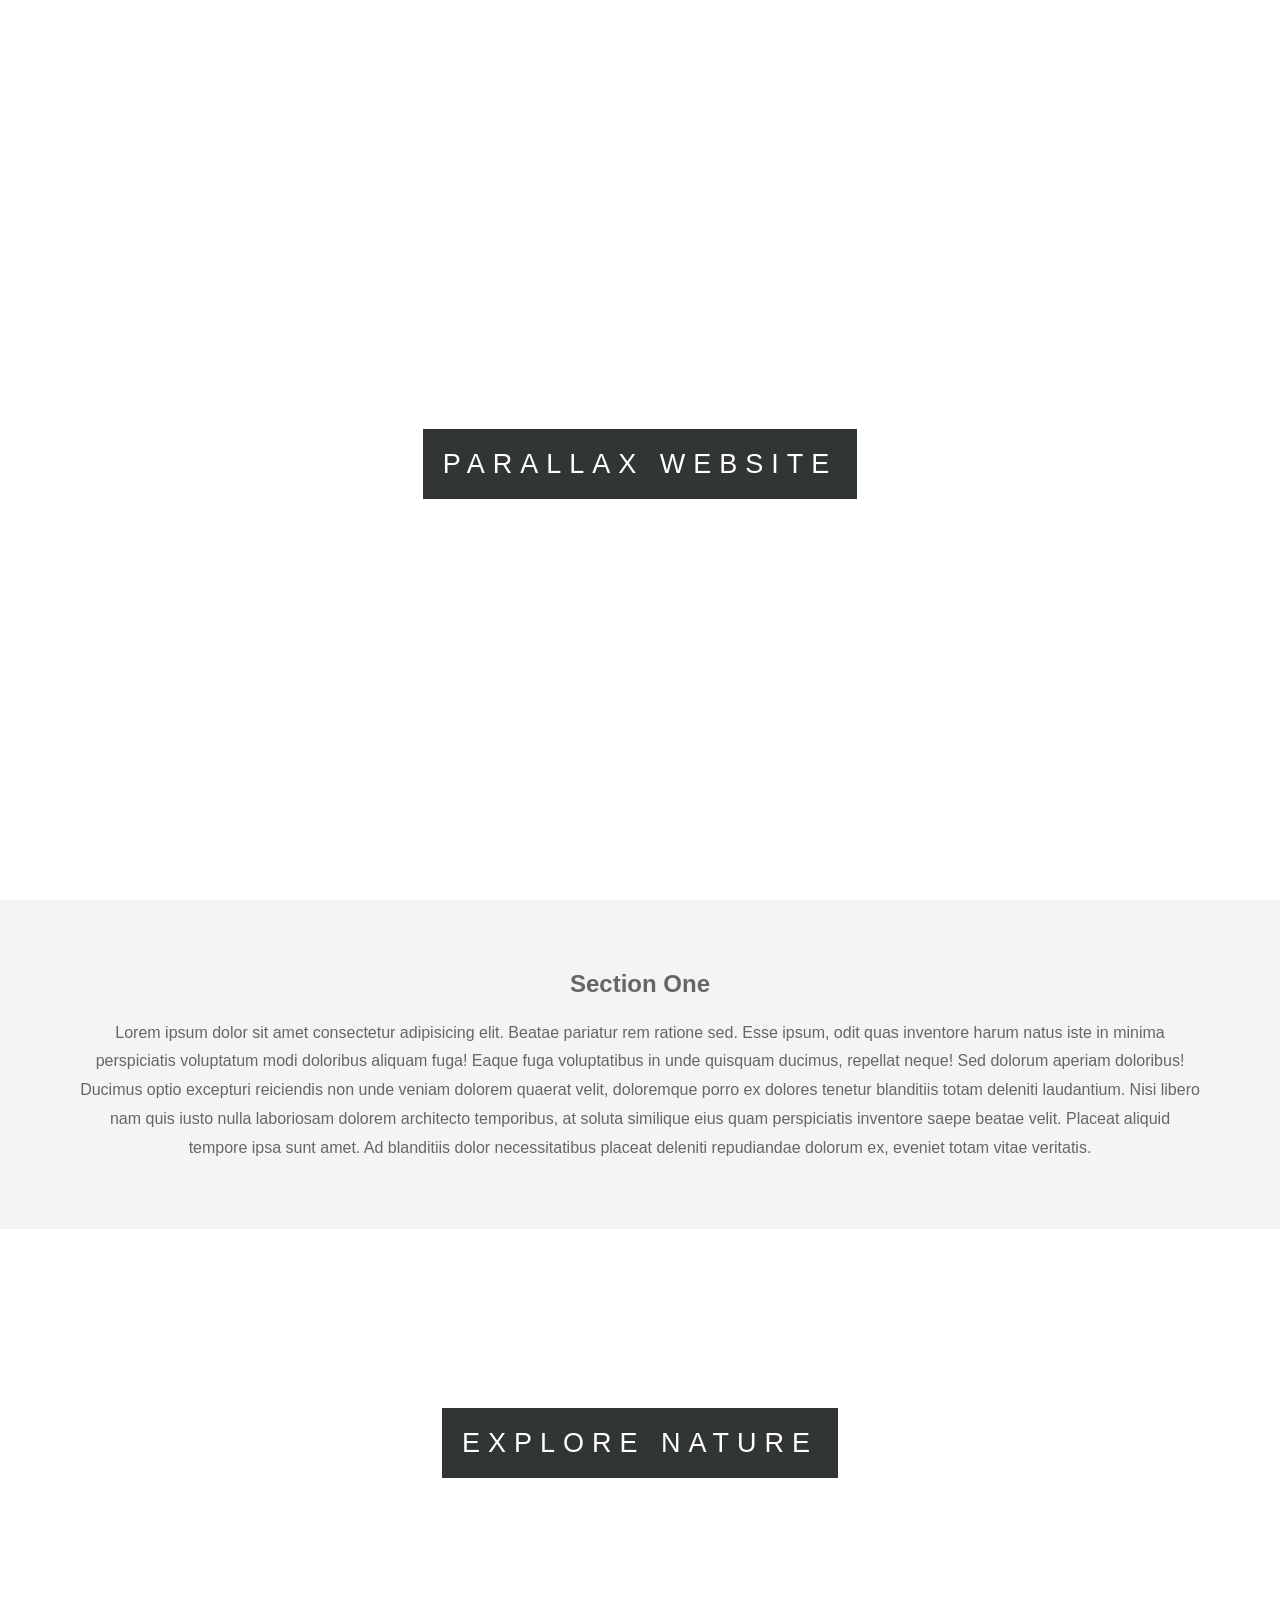
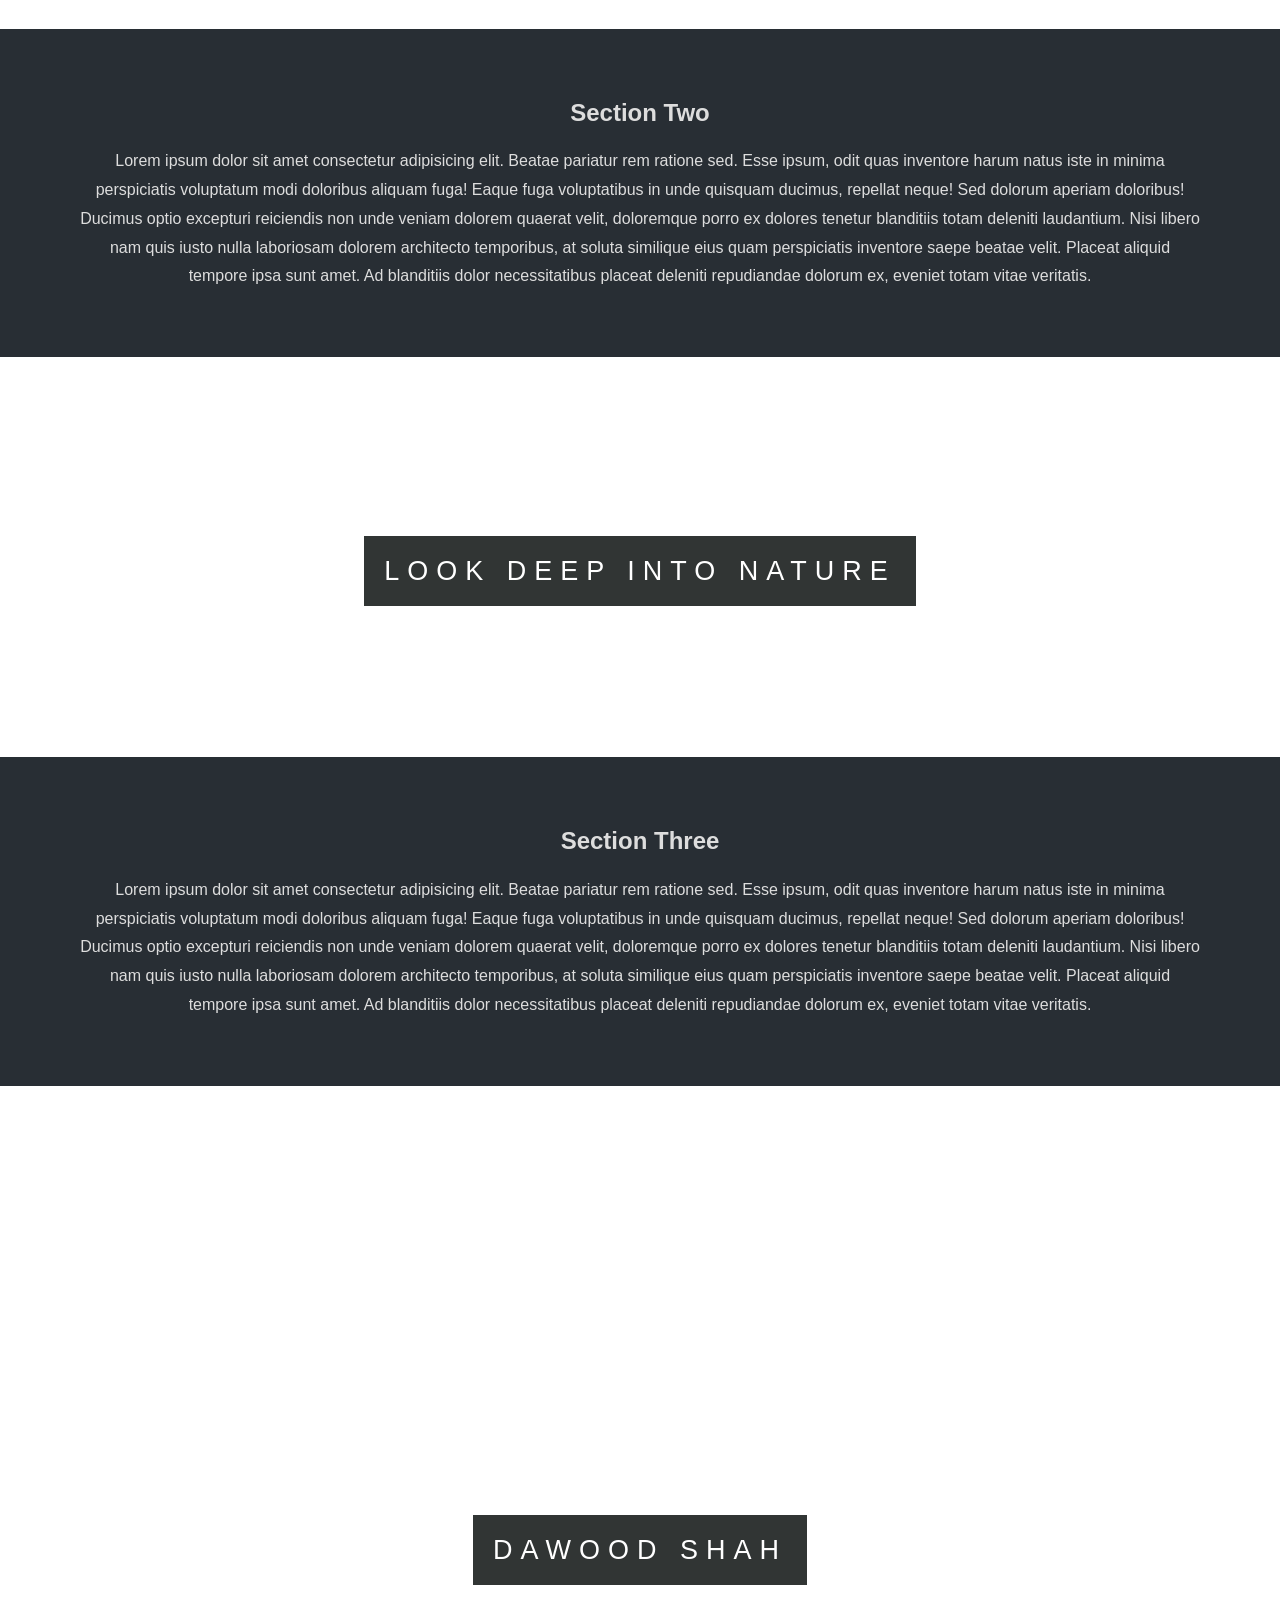
==== index.html @ d452a783 "first commit" ====
<!DOCTYPE html>
<html lang="en">
<head>
    <meta charset="UTF-8">
    <meta name="viewport" content="width=device-width, initial-scale=1.0">
    <title> Parallax Website </title>
    <link rel="stylesheet" href="styles.css">
</head>
<body>
    <section class="pimg1">
        <div class="ptext">
            <span class="textBg">
                Parallax Website
            </span>
        </div>
    </section>
    <section class="section section-light">
        <h2> Section One </h2>
        <p>Lorem ipsum dolor sit amet consectetur adipisicing elit. Beatae pariatur rem ratione sed. Esse ipsum, odit quas inventore harum natus iste in minima perspiciatis voluptatum modi doloribus aliquam fuga! Eaque fuga voluptatibus in unde quisquam ducimus, repellat neque! Sed dolorum aperiam doloribus! Ducimus optio excepturi reiciendis non unde veniam dolorem quaerat velit, doloremque porro ex dolores tenetur blanditiis totam deleniti laudantium. Nisi libero nam quis iusto nulla laboriosam dolorem architecto temporibus, at soluta similique eius quam perspiciatis inventore saepe beatae velit. Placeat aliquid tempore ipsa sunt amet. Ad blanditiis dolor necessitatibus placeat deleniti repudiandae dolorum ex, eveniet totam vitae veritatis.

        </p>
    </section>
    <section class="pimg2">
        <div class="ptext">
            <span class="textBg">
                Explore Nature
            </span>
        </div>
    </section>
        <section class="section section-dark">
        <h2> Section Two </h2>
        <p>Lorem ipsum dolor sit amet consectetur adipisicing elit. Beatae pariatur rem ratione sed. Esse ipsum, odit quas inventore harum natus iste in minima perspiciatis voluptatum modi doloribus aliquam fuga! Eaque fuga voluptatibus in unde quisquam ducimus, repellat neque! Sed dolorum aperiam doloribus! Ducimus optio excepturi reiciendis non unde veniam dolorem quaerat velit, doloremque porro ex dolores tenetur blanditiis totam deleniti laudantium. Nisi libero nam quis iusto nulla laboriosam dolorem architecto temporibus, at soluta similique eius quam perspiciatis inventore saepe beatae velit. Placeat aliquid tempore ipsa sunt amet. Ad blanditiis dolor necessitatibus placeat deleniti repudiandae dolorum ex, eveniet totam vitae veritatis.

        </p>
    </section>
    <section class="pimg3">
        <div class="ptext">
            <span class="textBg">
                LOOK DEEP INTO NATURE
            </span>
        </div>
    </section>
    <section class="section section-dark">
        <h2> Section Three </h2>
        <p>Lorem ipsum dolor sit amet consectetur adipisicing elit. Beatae pariatur rem ratione sed. Esse ipsum, odit quas inventore harum natus iste in minima perspiciatis voluptatum modi doloribus aliquam fuga! Eaque fuga voluptatibus in unde quisquam ducimus, repellat neque! Sed dolorum aperiam doloribus! Ducimus optio excepturi reiciendis non unde veniam dolorem quaerat velit, doloremque porro ex dolores tenetur blanditiis totam deleniti laudantium. Nisi libero nam quis iusto nulla laboriosam dolorem architecto temporibus, at soluta similique eius quam perspiciatis inventore saepe beatae velit. Placeat aliquid tempore ipsa sunt amet. Ad blanditiis dolor necessitatibus placeat deleniti repudiandae dolorum ex, eveniet totam vitae veritatis.

        </p>
    </section>
    <section class="pimg1">
        <div class="ptext">
            <span class="textBg">
                Dawood Shah
            </span>
        </div>
    </section>
</body>
</html>
---- styles.css ----
html,
body {
    height: 100%;
    margin: 0;
    font-size: 16px;
    font-family: "Lato", sans-serif;
    font-weight: 400;
    line-height: 1.8rem;
    color: #666;
}
.pimg1 {
    background-image: url(images/image1.png);
    min-height: 100%;
}   
.pimg2 {
    background-image: url(images/image2.png);
    min-height: 400px;
}  
.pimg3{
    background-image: url(images/image3.png);
    min-height: 400px;
}  

.pimg1,
.pimg2,
.pimg3 {
    position: relative;
    background-position: center;
    background-size: cover;
    background-repeat: no-repeat;
    background-attachment: fixed;
}

.ptext {
    position: absolute;
    top: 50%;
    width: 100%;
    text-align: center;
    color: black;
    font-size: 27px;
    letter-spacing: 8px;
    text-transform: uppercase;
}

.textBg {
    background: #313534;
    color: #fff;
    padding: 20px;
}
 
.section {
    padding: 50px 80px;
    text-align: center;
}

.section-light {
    background-color: #f4f4f4;
    color: #666;
}
.section-dark {
    background-color: #282e34;
    color: #ddd;
}
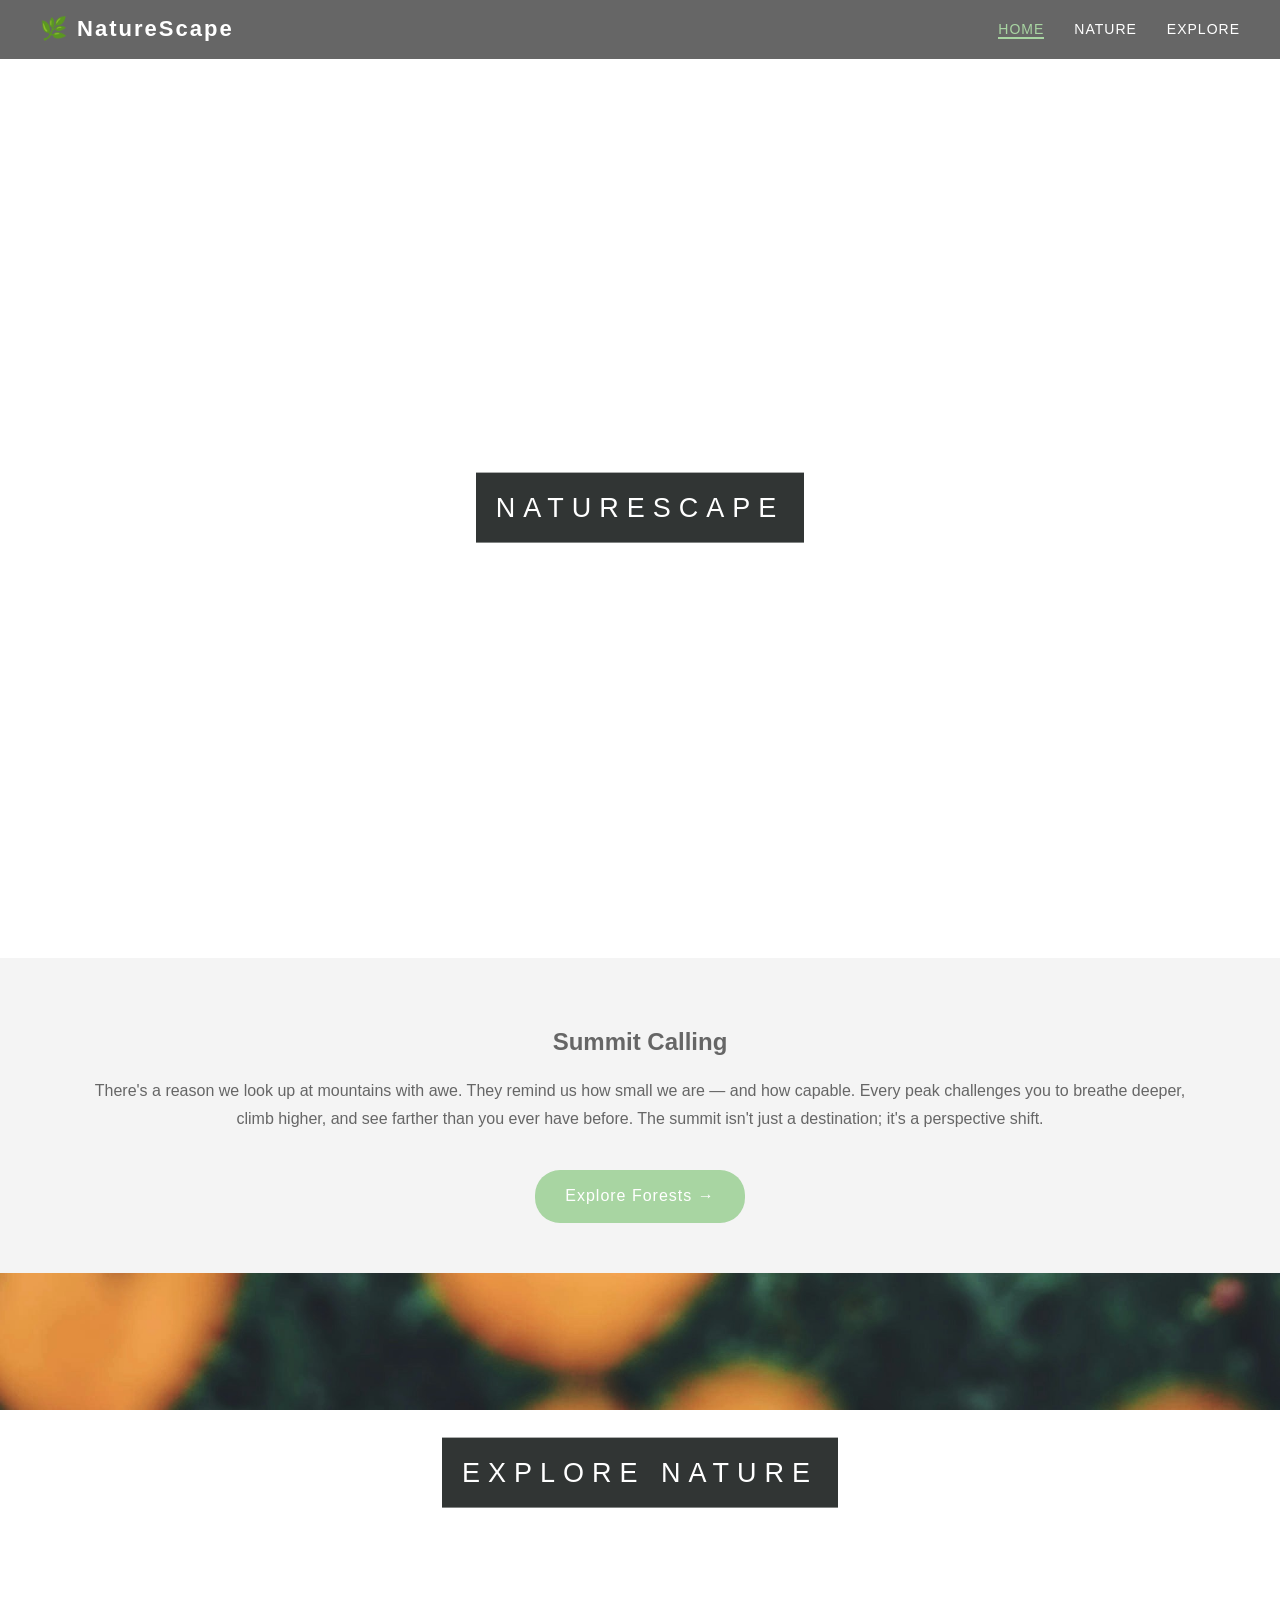
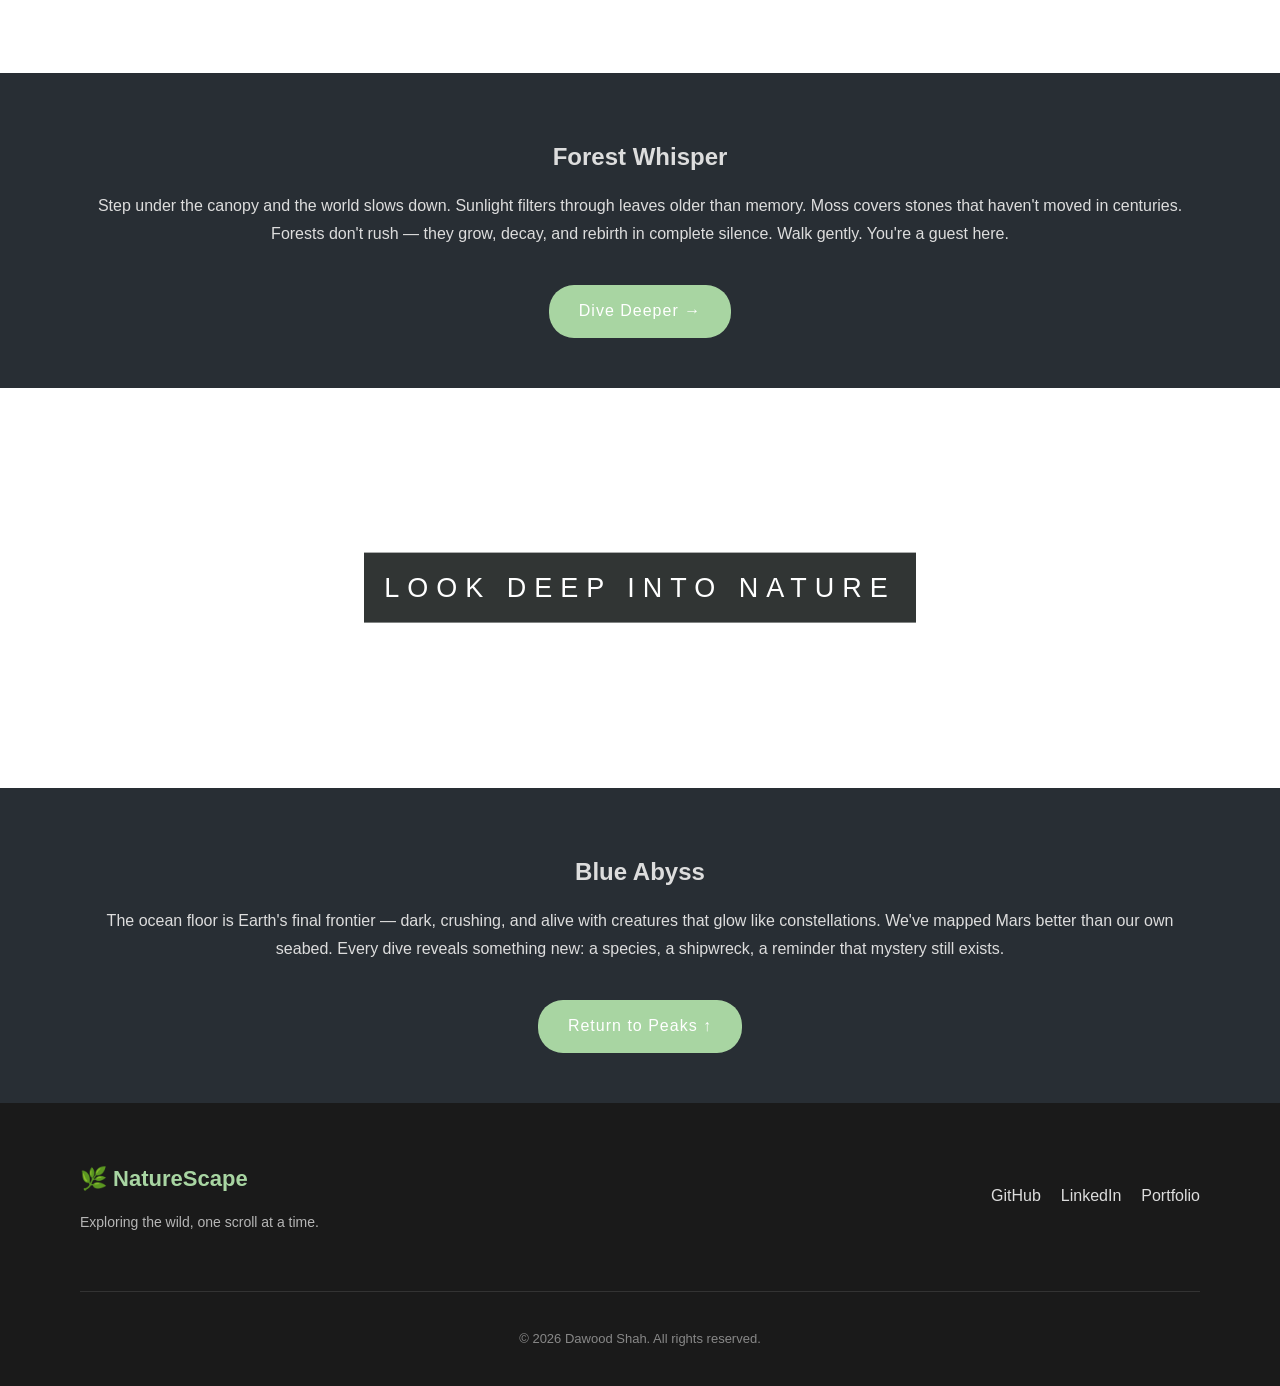
==== commit c7375db1: "Add navbar, scroll effects, animations, footer" ====
--- a/index.html
+++ b/index.html
@@ -3,55 +3,88 @@
 <head>
     <meta charset="UTF-8">
     <meta name="viewport" content="width=device-width, initial-scale=1.0">
-    <title> Parallax Website </title>
+    <title>NatureScape</title>
     <link rel="stylesheet" href="styles.css">
 </head>
 <body>
-    <section class="pimg1">
+
+    <!-- PROGRESS BAR -->
+    <div class="progress-bar"></div>
+
+    <!-- NAVBAR -->
+    <nav class="navbar">
+        <div class="logo">🌿 NatureScape</div>
+        <ul class="nav-links">
+            <li><a href="#home" data-section="home">Home</a></li>
+            <li><a href="#nature" data-section="nature">Nature</a></li>
+            <li><a href="#explore" data-section="explore">Explore</a></li>
+        </ul>
+        <div class="hamburger" id="hamburger">
+            <span></span>
+            <span></span>
+            <span></span>
+        </div>
+    </nav>
+
+    <!-- HERO — MOUNTAINS -->
+    <section class="pimg1" id="home">
         <div class="ptext">
-            <span class="textBg">
-                Parallax Website
-            </span>
+            <span class="textBg">NatureScape</span>
         </div>
     </section>
-    <section class="section section-light">
-        <h2> Section One </h2>
-        <p>Lorem ipsum dolor sit amet consectetur adipisicing elit. Beatae pariatur rem ratione sed. Esse ipsum, odit quas inventore harum natus iste in minima perspiciatis voluptatum modi doloribus aliquam fuga! Eaque fuga voluptatibus in unde quisquam ducimus, repellat neque! Sed dolorum aperiam doloribus! Ducimus optio excepturi reiciendis non unde veniam dolorem quaerat velit, doloremque porro ex dolores tenetur blanditiis totam deleniti laudantium. Nisi libero nam quis iusto nulla laboriosam dolorem architecto temporibus, at soluta similique eius quam perspiciatis inventore saepe beatae velit. Placeat aliquid tempore ipsa sunt amet. Ad blanditiis dolor necessitatibus placeat deleniti repudiandae dolorum ex, eveniet totam vitae veritatis.
 
-        </p>
+    <section class="section section-light fade-in">
+        <h2>Summit Calling</h2>
+        <p>There's a reason we look up at mountains with awe. They remind us how small we are — and how capable. Every peak challenges you to breathe deeper, climb higher, and see farther than you ever have before. The summit isn't just a destination; it's a perspective shift.</p>
+        <a href="#nature" class="btn">Explore Forests →</a>
     </section>
-    <section class="pimg2">
+
+    <!-- FORESTS -->
+    <section class="pimg2" id="nature">
         <div class="ptext">
-            <span class="textBg">
-                Explore Nature
-            </span>
+            <span class="textBg">Explore Nature</span>
         </div>
     </section>
-        <section class="section section-dark">
-        <h2> Section Two </h2>
-        <p>Lorem ipsum dolor sit amet consectetur adipisicing elit. Beatae pariatur rem ratione sed. Esse ipsum, odit quas inventore harum natus iste in minima perspiciatis voluptatum modi doloribus aliquam fuga! Eaque fuga voluptatibus in unde quisquam ducimus, repellat neque! Sed dolorum aperiam doloribus! Ducimus optio excepturi reiciendis non unde veniam dolorem quaerat velit, doloremque porro ex dolores tenetur blanditiis totam deleniti laudantium. Nisi libero nam quis iusto nulla laboriosam dolorem architecto temporibus, at soluta similique eius quam perspiciatis inventore saepe beatae velit. Placeat aliquid tempore ipsa sunt amet. Ad blanditiis dolor necessitatibus placeat deleniti repudiandae dolorum ex, eveniet totam vitae veritatis.
 
-        </p>
+    <section class="section section-dark fade-in">
+        <h2>Forest Whisper</h2>
+        <p>Step under the canopy and the world slows down. Sunlight filters through leaves older than memory. Moss covers stones that haven't moved in centuries. Forests don't rush — they grow, decay, and rebirth in complete silence. Walk gently. You're a guest here.</p>
+        <a href="#explore" class="btn">Dive Deeper →</a>
     </section>
-    <section class="pimg3">
+
+    <!-- OCEAN -->
+    <section class="pimg3" id="explore">
         <div class="ptext">
-            <span class="textBg">
-                LOOK DEEP INTO NATURE
-            </span>
+            <span class="textBg">Look Deep Into Nature</span>
         </div>
     </section>
-    <section class="section section-dark">
-        <h2> Section Three </h2>
-        <p>Lorem ipsum dolor sit amet consectetur adipisicing elit. Beatae pariatur rem ratione sed. Esse ipsum, odit quas inventore harum natus iste in minima perspiciatis voluptatum modi doloribus aliquam fuga! Eaque fuga voluptatibus in unde quisquam ducimus, repellat neque! Sed dolorum aperiam doloribus! Ducimus optio excepturi reiciendis non unde veniam dolorem quaerat velit, doloremque porro ex dolores tenetur blanditiis totam deleniti laudantium. Nisi libero nam quis iusto nulla laboriosam dolorem architecto temporibus, at soluta similique eius quam perspiciatis inventore saepe beatae velit. Placeat aliquid tempore ipsa sunt amet. Ad blanditiis dolor necessitatibus placeat deleniti repudiandae dolorum ex, eveniet totam vitae veritatis.
 
-        </p>
+    <section class="section section-dark fade-in">
+        <h2>Blue Abyss</h2>
+        <p>The ocean floor is Earth's final frontier — dark, crushing, and alive with creatures that glow like constellations. We've mapped Mars better than our own seabed. Every dive reveals something new: a species, a shipwreck, a reminder that mystery still exists.</p>
+        <a href="#home" class="btn">Return to Peaks ↑</a>
     </section>
-    <section class="pimg1">
-        <div class="ptext">
-            <span class="textBg">
-                Dawood Shah
-            </span>
+
+    <!-- FOOTER -->
+    <footer class="footer">
+        <div class="footer-left">
+            <h3>🌿 NatureScape</h3>
+            <p>Exploring the wild, one scroll at a time.</p>
         </div>
-    </section>
+        <div class="footer-right">
+            <a href="https://github.com/Dawood41" target="_blank">GitHub</a>
+            <a href="#" target="_blank">LinkedIn</a>
+            <a href="https://dawood41.github.io/my-portfolio" target="_blank">Portfolio</a>
+        </div>
+        <div class="footer-bottom">
+            <p>© 2026 Dawood Shah. All rights reserved.</p>
+        </div>
+    </footer>
+
+    <!-- BACK TO TOP -->
+    <button class="back-to-top">↑</button>
+
+    <script src="script.js"></script>
+
 </body>
 </html>
--- a/styles.css
+++ b/styles.css
@@ -2,24 +2,110 @@
 body {
     height: 100%;
     margin: 0;
+    padding-top: 29px;
     font-size: 16px;
     font-family: "Lato", sans-serif;
     font-weight: 400;
     line-height: 1.8rem;
     color: #666;
-}
+    scroll-behavior: smooth;
+}
+
+/* NAVBAR */
+.navbar {
+    position: fixed;
+    top: 0;
+    width: 100%;
+    z-index: 1000;
+    display: flex;
+    justify-content: space-between;
+    align-items: center;
+    padding: 15px 40px;
+    background: rgba(0, 0, 0, 0.6);
+    box-sizing: border-box;
+    transition: transform 0.3s ease;
+}
+
+.navbar-hidden {
+    transform: translateY(-100%);
+}
+
+.logo {
+    color: #fff;
+    font-size: 22px;
+    font-weight: 700;
+    letter-spacing: 2px;
+}
+
+.nav-links {
+    list-style: none;
+    display: flex;
+    gap: 30px;
+    margin: 0;
+    padding: 0;
+}
+
+.nav-links a {
+    color: #fff;
+    text-decoration: none;
+    font-size: 14px;
+    letter-spacing: 1px;
+    text-transform: uppercase;
+}
+
+.nav-links a:hover {
+    color: #a8d5a2;
+}
+
+/* ACTIVE NAV LINK */
+.nav-links a.active {
+    color: #a8d5a2;
+    border-bottom: 2px solid #a8d5a2;
+}
+
+/* HAMBURGER */
+.hamburger {
+    display: none;
+    flex-direction: column;
+    gap: 5px;
+    cursor: pointer;
+}
+
+.hamburger span {
+    display: block;
+    width: 25px;
+    height: 3px;
+    background: #fff;
+    transition: all 0.3s ease;
+}
+
+/* PROGRESS BAR */
+.progress-bar {
+    position: fixed;
+    top: 0;
+    left: 0;
+    width: 0%;
+    height: 4px;
+    background: #a8d5a2;
+    z-index: 2000;
+    transition: width 0.1s ease;
+}
+
+/* PARALLAX IMAGES */
 .pimg1 {
-    background-image: url(images/image1.png);
+    background-image: url(images/img1.jpg);
     min-height: 100%;
-}   
+}
+
 .pimg2 {
-    background-image: url(images/image2.png);
+    background-image: url(images/img2.jpg);
     min-height: 400px;
-}  
-.pimg3{
-    background-image: url(images/image3.png);
+}
+
+.pimg3 {
+    background-image: url(images/img3.jpg);
     min-height: 400px;
-}  
+}
 
 .pimg1,
 .pimg2,
@@ -29,6 +115,7 @@
     background-size: cover;
     background-repeat: no-repeat;
     background-attachment: fixed;
+    scroll-margin-top: 70px;
 }
 
 .ptext {
@@ -36,10 +123,10 @@
     top: 50%;
     width: 100%;
     text-align: center;
-    color: black;
     font-size: 27px;
     letter-spacing: 8px;
     text-transform: uppercase;
+    transform: translateY(-50%);
 }
 
 .textBg {
@@ -47,7 +134,8 @@
     color: #fff;
     padding: 20px;
 }
- 
+
+/* SECTIONS */
 .section {
     padding: 50px 80px;
     text-align: center;
@@ -57,7 +145,159 @@
     background-color: #f4f4f4;
     color: #666;
 }
+
 .section-dark {
     background-color: #282e34;
     color: #ddd;
+}
+
+/* FADE-IN ANIMATIONS */
+.fade-in {
+    opacity: 0;
+    transform: translateY(30px);
+    transition: opacity 0.7s ease, transform 0.7s ease;
+}
+
+.fade-in.visible {
+    opacity: 1;
+    transform: translateY(0);
+}
+
+/* BUTTON */
+.btn {
+    display: inline-block;
+    margin-top: 20px;
+    padding: 12px 30px;
+    background: #a8d5a2;
+    color: #fff;
+    text-decoration: none;
+    border-radius: 25px;
+    letter-spacing: 1px;
+    transition: background 0.3s ease;
+}
+
+.btn:hover {
+    background: #4caf50;
+}
+
+/* BACK TO TOP */
+.back-to-top {
+    position: fixed;
+    bottom: 30px;
+    right: 30px;
+    background: #a8d5a2;
+    color: #fff;
+    border: none;
+    border-radius: 50%;
+    width: 45px;
+    height: 45px;
+    font-size: 20px;
+    cursor: pointer;
+    opacity: 0;
+    visibility: hidden;
+    transition: opacity 0.3s ease, visibility 0.3s ease, transform 0.3s ease;
+    z-index: 999;
+}
+
+.back-to-top.visible {
+    opacity: 1;
+    visibility: visible;
+}
+
+.back-to-top:hover {
+    background: #4caf50;
+    transform: translateY(-3px);
+}
+
+/* FOOTER */
+.footer {
+    background: #1a1a1a;
+    color: #ddd;
+    padding: 40px 80px 20px;
+    display: flex;
+    justify-content: space-between;
+    align-items: center;
+    flex-wrap: wrap;
+    gap: 30px;
+}
+
+.footer-left h3 {
+    color: #a8d5a2;
+    font-size: 22px;
+    margin-bottom: 8px;
+}
+
+.footer-left p {
+    font-size: 14px;
+    opacity: 0.8;
+}
+
+.footer-right {
+    display: flex;
+    gap: 20px;
+}
+
+.footer-right a {
+    color: #ddd;
+    text-decoration: none;
+    transition: color 0.3s ease;
+}
+
+.footer-right a:hover {
+    color: #a8d5a2;
+}
+
+.footer-bottom {
+    width: 100%;
+    border-top: 1px solid #333;
+    padding-top: 20px;
+    margin-top: 10px;
+    text-align: center;
+    font-size: 13px;
+    color: #888;
+}
+
+/* RESPONSIVE */
+@media (max-width: 768px) {
+
+    /* Navbar */
+    .hamburger {
+        display: flex;
+    }
+
+    .nav-links {
+        display: none;
+        position: absolute;
+        top: 100%;
+        left: 0;
+        width: 100%;
+        flex-direction: column;
+        background: rgba(0,0,0,0.9);
+        padding: 20px;
+    }
+
+    .nav-links.active {
+        display: flex;
+    }
+
+    /* Parallax text */
+    .ptext {
+        font-size: 16px;
+        letter-spacing: 3px;
+    }
+
+    .textBg {
+        padding: 12px;
+    }
+
+    /* Footer */
+    .footer {
+        flex-direction: column;
+        text-align: center;
+        padding: 30px 20px 15px;
+    }
+
+    .footer-right {
+        justify-content: center;
+    }
 }
